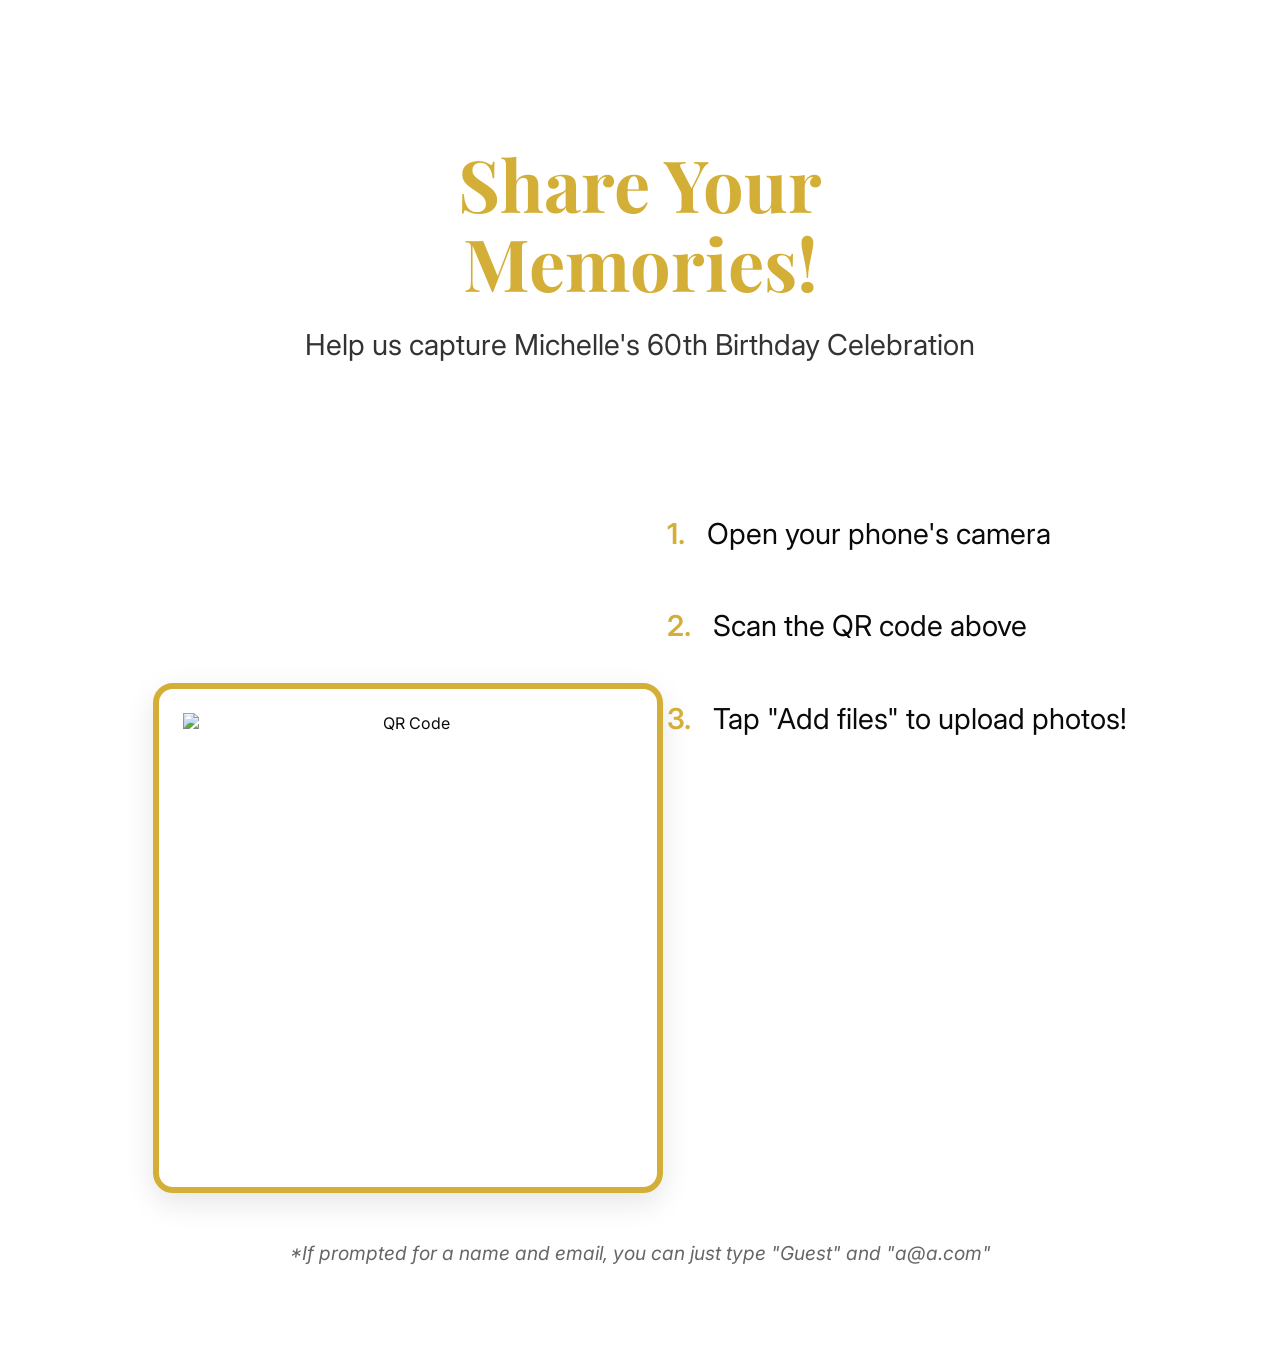
==== print-sign.html @ 99c0afc9 "Add printable QR code sign for the party" ====
<!DOCTYPE html>
<html lang="en">
<head>
    <meta charset="UTF-8">
    <meta name="viewport" content="width=device-width, initial-scale=1.0">
    <title>Photo Upload Sign</title>
    <link href="https://fonts.googleapis.com/css2?family=Inter:wght@400;600&family=Playfair+Display:ital,wght@0,700;1,400&display=swap" rel="stylesheet">
    <style>
        body {
            font-family: 'Inter', sans-serif;
            text-align: center;
            margin: 0;
            padding: 1in 0.5in;
            color: #0A0A0A;
            background: #fff;
        }
        h1 {
            font-family: 'Playfair Display', serif;
            font-size: 4.5rem;
            color: #D4AF37;
            margin-bottom: 0.5rem;
            line-height: 1.1;
        }
        h2 {
            font-size: 1.8rem;
            font-weight: 400;
            margin-bottom: 3rem;
            color: #333;
        }
        .qr-container {
            margin: 0 auto;
            border: 6px solid #D4AF37;
            padding: 1.5rem;
            display: inline-block;
            border-radius: 20px;
            box-shadow: 0 10px 30px rgba(0,0,0,0.1);
        }
        .qr-container img {
            width: 450px;
            height: 450px;
            display: block;
        }
        .instructions {
            margin-top: 4rem;
            font-size: 1.8rem;
            line-height: 2.2;
            text-align: left;
            display: inline-block;
        }
        .step {
            font-weight: 600;
            color: #D4AF37;
            margin-right: 15px;
        }
        .note {
            margin-top: 3rem;
            font-size: 1.2rem;
            font-style: italic;
            color: #666;
        }
        @media print {
            body { padding: 0; margin: 0.5in; }
            .qr-container { box-shadow: none; }
            @page { margin: 0.5in; }
        }
    </style>
</head>
<body>
    <h1>Share Your<br>Memories!</h1>
    <h2>Help us capture Michelle's 60th Birthday Celebration</h2>

    <div class="qr-container">
        <!-- Using a black-on-white QR code for better printing and saving ink -->
        <img src="https://quickchart.io/qr?text=https%3A%2F%2Fwww.dropbox.com%2Frequest%2Fa1yojrrh9zqxlqc4wzen&size=600&dark=000000&light=ffffff&margin=2" alt="QR Code">
    </div>

    <div class="instructions">
        <p><span class="step">1.</span> Open your phone's camera</p>
        <p><span class="step">2.</span> Scan the QR code above</p>
        <p><span class="step">3.</span> Tap "Add files" to upload photos!</p>
    </div>

    <div class="note">
        *If prompted for a name and email, you can just type "Guest" and "a@a.com"
    </div>
</body>
</html>
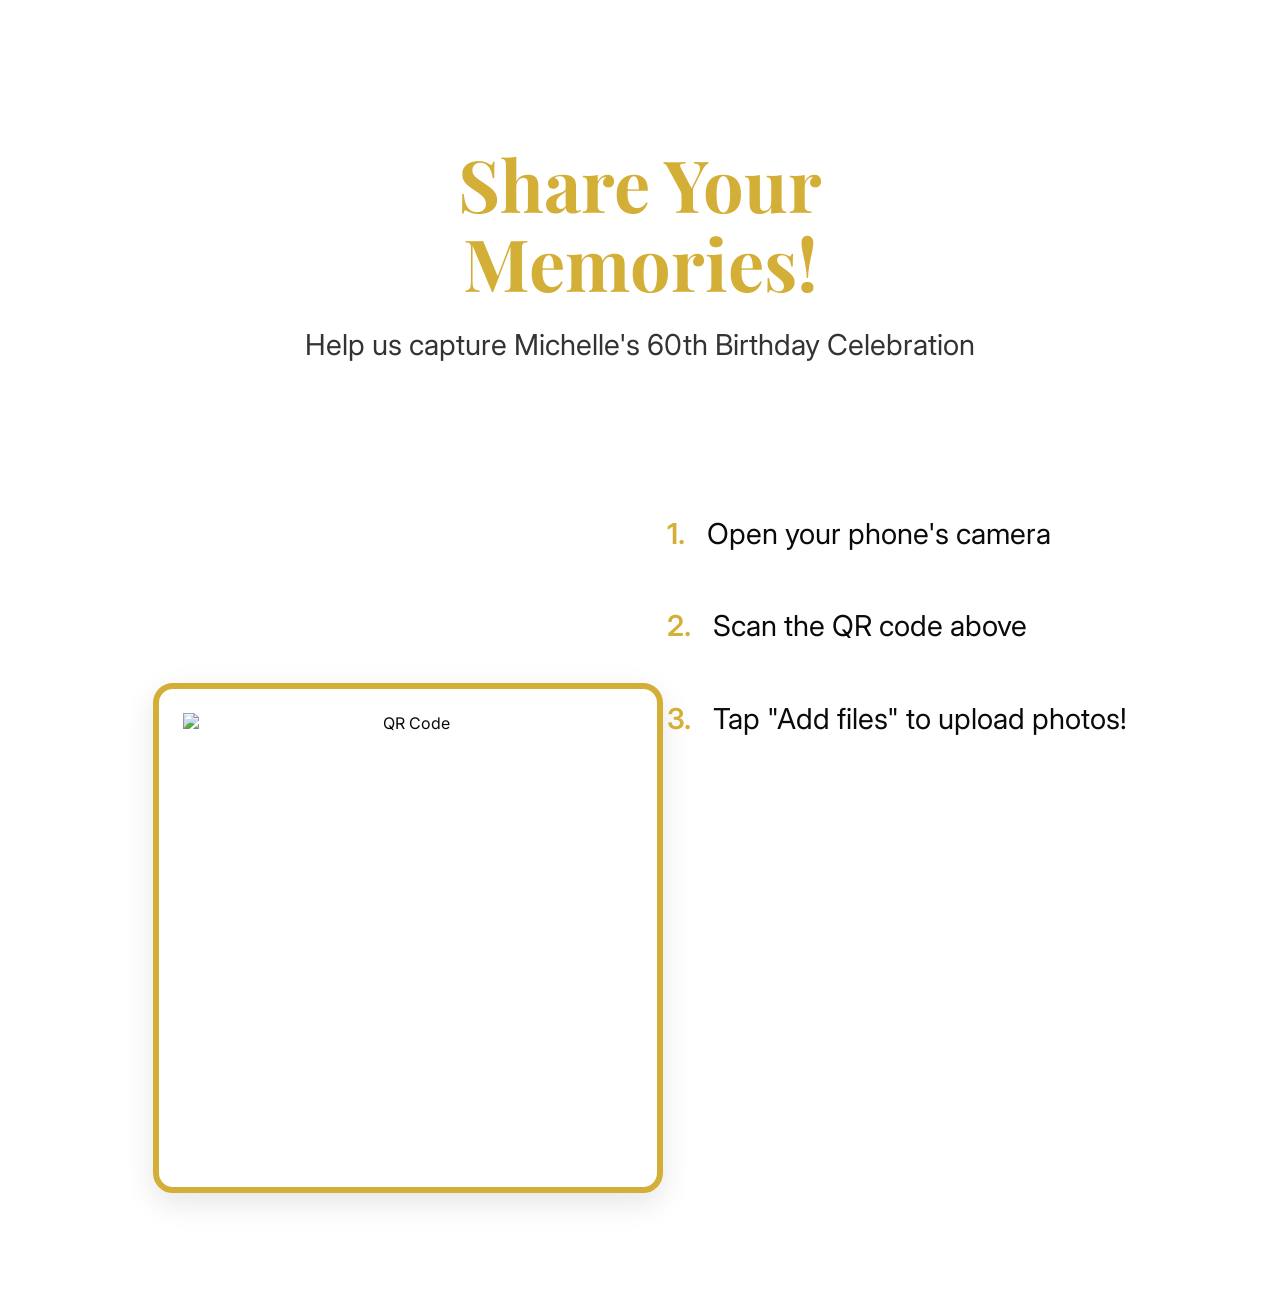
==== commit 589da7f8: "Update upload method to Kululu Event (Frictionless)" ====
--- a/print-sign.html
+++ b/print-sign.html
@@ -71,7 +71,7 @@
 
     <div class="qr-container">
         <!-- Using a black-on-white QR code for better printing and saving ink -->
-        <img src="https://quickchart.io/qr?text=https%3A%2F%2Fwww.dropbox.com%2Frequest%2Fa1yojrrh9zqxlqc4wzen&size=600&dark=000000&light=ffffff&margin=2" alt="QR Code">
+        <img src="https://quickchart.io/qr?text=https%3A%2F%2Fapp.kululu.com%2Fw0cs1b&size=600&dark=000000&light=ffffff&margin=2" alt="QR Code">
     </div>
 
     <div class="instructions">
@@ -79,9 +79,5 @@
         <p><span class="step">2.</span> Scan the QR code above</p>
         <p><span class="step">3.</span> Tap "Add files" to upload photos!</p>
     </div>
-
-    <div class="note">
-        *If prompted for a name and email, you can just type "Guest" and "a@a.com"
-    </div>
 </body>
 </html>
